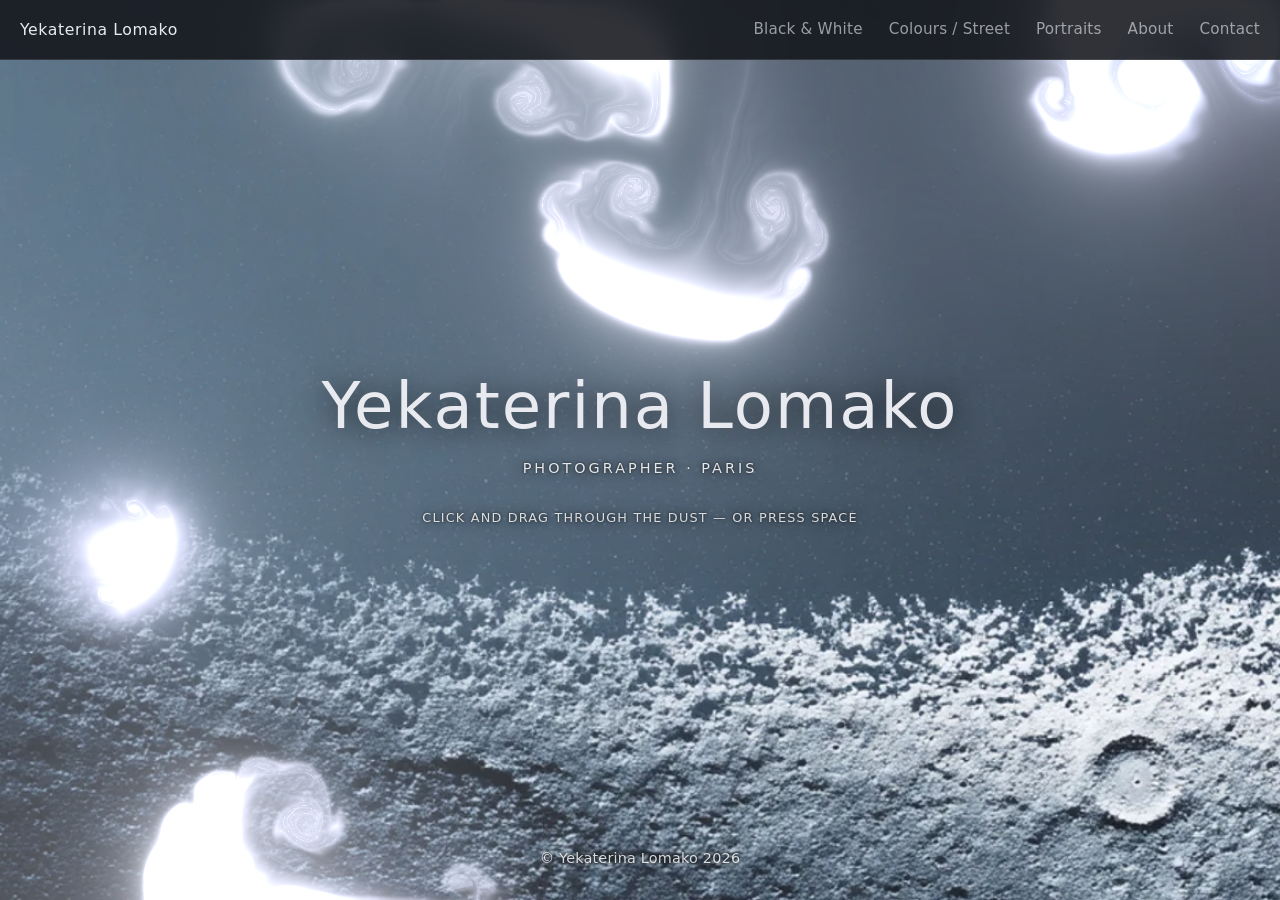
==== index.html @ fd312530 "Yekaterina Lomako — photography portfolio" ====
<!doctype html>
<html lang="en">
<head>
  <meta charset="utf-8" />
  <meta name="viewport" content="width=device-width,initial-scale=1" />
  <title>Yekaterina Lomako — Photography</title>
  <meta name="description" content="Photography by Yekaterina Lomako. Black and white, colour and street, portraits." />
  <link rel="icon" href="/assets/favicon.svg" type="image/svg+xml" />
  <link rel="preload" as="image" href="/assets/img/moon.webp" />
  <link rel="stylesheet" href="/assets/css/styles.css" />
  <style>
    /* Only the homepage needs the backdrop, so it lives here rather than in
       the shared stylesheet. */
    .splash { background-image: url("/assets/img/moon.webp"); }
  </style>
</head>
<body class="home">
  <header class="site-header">
    <a class="brand" href="/">Yekaterina Lomako</a>
    <button class="nav-toggle" type="button" aria-expanded="false" aria-controls="nav"
            aria-label="Menu"><span></span><span></span><span></span></button>
    <nav class="nav" id="nav">
      <a href="/galleries/black-and-white/">Black &amp; White</a>
      <a href="/galleries/colours-street/">Colours / Street</a>
      <a href="/galleries/portraits/">Portraits</a>
      <a href="/about/">About</a>
      <a href="/contact/">Contact</a>
    </nav>
  </header>

  <section class="splash" aria-label="Moon">
    <!-- The width/height attributes are a fallback, not the display size (CSS
         stretches it to fill). They guarantee a non-zero drawing buffer if the
         script runs before the external stylesheet has been applied — without
         them the simulation initialises against a 0x0 canvas and every
         framebuffer fails. resizeCanvas() corrects to the real size on the
         first animation frame. -->
    <canvas id="smoke-canvas" width="1600" height="900"></canvas>
    <div class="splash-inner">
      <h1>Yekaterina Lomako</h1>
      <p class="tagline">Photographer &middot; Paris</p>
      <!-- Two wordings for the same gesture; CSS shows whichever suits the
           input device. "Press space" is meaningless on a phone, and "drag a
           finger" is meaningless with a mouse. -->
      <p class="hint">
        <span class="hint-pointer">Click and drag through the dust &mdash; or press space</span>
        <span class="hint-touch">Drag a finger through the dust</span>
      </p>
    </div>
  </section>

  <footer class="site-footer">
    <span class="muted small">&copy; Yekaterina Lomako <span data-year></span></span>
  </footer>

  <script src="/assets/js/site.js" defer></script>
  <script src="/assets/js/smoke.js" defer></script>
</body>
</html>
---- assets/css/styles.css ----
/* ==========================================================================
   Yekaterina Lomako — photography portfolio
   Mobile-first. One breakpoint at 720px, a second at 1100px for wide screens.
   ========================================================================== */

:root {
  --bg: #14161c;
  --bg-deep: #0a0c11;
  --text: #e9eaf0;
  --muted: rgba(233, 234, 240, 0.62);
  --line: rgba(233, 234, 240, 0.12);
  --ring: rgba(233, 234, 240, 0.28);
  --measure: 62ch;
  --gutter: 20px;
  --header-h: 60px;
}

* { box-sizing: border-box; }

html {
  -webkit-text-size-adjust: 100%;
  scroll-behavior: smooth;
}

@media (prefers-reduced-motion: reduce) {
  html { scroll-behavior: auto; }
  *, *::before, *::after {
    animation-duration: 0.01ms !important;
    transition-duration: 0.01ms !important;
  }
}

body {
  margin: 0;
  background: var(--bg);
  color: var(--text);
  font-family: ui-sans-serif, system-ui, -apple-system, "Segoe UI", Roboto,
               Helvetica, Arial, sans-serif;
  font-weight: 300;
  line-height: 1.6;
  letter-spacing: 0.2px;
  -webkit-font-smoothing: antialiased;
}

a { color: inherit; text-decoration: none; }
a:hover { text-decoration: underline; text-underline-offset: 4px; }

img { max-width: 100%; display: block; }

:focus-visible {
  outline: 2px solid var(--ring);
  outline-offset: 3px;
}

.muted { color: var(--muted); }
.small { font-size: 0.9rem; }

.container {
  width: min(1040px, calc(100% - (var(--gutter) * 2)));
  margin-inline: auto;
  padding: 32px 0 72px;
}

/* --- header ---------------------------------------------------------------- */

.site-header {
  position: sticky;
  top: 0;
  z-index: 20;
  display: flex;
  align-items: center;
  justify-content: space-between;
  gap: 16px;
  min-height: var(--header-h);
  padding: 12px var(--gutter);
  background: rgba(20, 22, 28, 0.88);
  backdrop-filter: blur(12px);
  border-bottom: 1px solid var(--line);
}

.brand {
  font-size: 0.98rem;
  font-weight: 400;
  letter-spacing: 0.6px;
}
.brand:hover { text-decoration: none; }

.nav-toggle {
  display: grid;
  place-content: center;
  gap: 5px;
  width: 42px;
  height: 42px;
  padding: 0;
  border: 1px solid var(--line);
  border-radius: 10px;
  background: transparent;
  cursor: pointer;
}
.nav-toggle span {
  display: block;
  width: 18px;
  height: 1px;
  background: var(--text);
  transition: transform 0.2s ease, opacity 0.2s ease;
}
.nav-toggle[aria-expanded="true"] span:nth-child(1) { transform: translateY(6px) rotate(45deg); }
.nav-toggle[aria-expanded="true"] span:nth-child(2) { opacity: 0; }
.nav-toggle[aria-expanded="true"] span:nth-child(3) { transform: translateY(-6px) rotate(-45deg); }

.nav {
  display: none;
  position: absolute;
  inset: var(--header-h) 0 auto 0;
  flex-direction: column;
  padding: 8px var(--gutter) 20px;
  background: rgba(16, 18, 23, 0.98);
  backdrop-filter: blur(12px);
  border-bottom: 1px solid var(--line);
}
.nav.open { display: flex; }

.nav a {
  padding: 13px 0;
  font-size: 0.95rem;
  color: var(--muted);
  border-bottom: 1px solid var(--line);
}
.nav a:last-child { border-bottom: 0; }
.nav a:hover,
.nav a.active { color: var(--text); text-decoration: none; }

@media (min-width: 720px) {
  .nav-toggle { display: none; }
  .nav {
    display: flex;
    position: static;
    flex-direction: row;
    gap: 26px;
    padding: 0;
    background: none;
    border: 0;
    backdrop-filter: none;
  }
  .nav a {
    padding: 4px 0;
    border-bottom: 1px solid transparent;
  }
  .nav a.active { border-bottom-color: var(--ring); }
}

/* --- home: full-screen moon splash ---------------------------------------- */

.splash {
  position: relative;
  height: 100svh;
  min-height: 460px;
  display: grid;
  place-items: center;
  overflow: hidden;
  background: var(--bg-deep) center / cover no-repeat;
  /* Pull up by exactly the header's height so the moon starts at the very top
     and still ends flush with the bottom of the viewport. The header sets
     min-height: var(--header-h) and its padded content is shorter than that,
     so this offset is exact. */
  margin-top: calc(var(--header-h) * -1);
}

#smoke-canvas {
  position: absolute;
  inset: 0;
  width: 100%;
  height: 100%;
  touch-action: none;
  cursor: crosshair;
}

.splash-inner {
  position: relative;
  z-index: 2;
  text-align: center;
  padding: 0 var(--gutter);
  pointer-events: none;
  text-shadow: 0 2px 30px rgba(0, 0, 0, 0.75);
}
.splash-inner h1 {
  margin: 0;
  font-size: clamp(1.9rem, 6.5vw, 4rem);
  font-weight: 300;
  letter-spacing: 2px;
  line-height: 1.1;
}
.splash-inner p {
  margin: 14px 0 0;
  font-size: clamp(0.85rem, 2.2vw, 1.05rem);
  color: rgba(233, 234, 240, 0.8);
}

/* Says what this is. Without it the landing page is a moon and a name, with
   nothing to tell a first-time visitor they have found a photographer. */
.tagline {
  letter-spacing: 3px;
  text-transform: uppercase;
  font-size: clamp(0.72rem, 2vw, 0.9rem) !important;
  color: rgba(255, 255, 255, 0.88) !important;
  margin-top: 16px !important;
  text-shadow: 0 1px 14px rgba(0, 0, 0, 0.9), 0 0 3px rgba(0, 0, 0, 0.7);
}

/* Instructions for the dust. The moon behind them is near-white in places, so
   they carry their own shadow rather than relying on the block-level one. */
.hint {
  margin-top: 28px !important;
  letter-spacing: 1.2px;
  text-transform: uppercase;
  font-size: clamp(0.68rem, 1.7vw, 0.8rem) !important;
  color: rgba(255, 255, 255, 0.82) !important;
  text-shadow: 0 1px 14px rgba(0, 0, 0, 0.9), 0 0 3px rgba(0, 0, 0, 0.7);
}

/* Default to the mouse wording; swap it on genuine touch devices. */
.hint-touch { display: none; }

@media (hover: none) and (pointer: coarse) {
  .hint-pointer { display: none; }
  .hint-touch { display: inline; }
}

/* --- typography ------------------------------------------------------------ */

.page-title {
  margin: 0 0 4px;
  font-size: clamp(1.35rem, 3.5vw, 1.9rem);
  font-weight: 300;
  letter-spacing: 0.5px;
}

.prose { max-width: var(--measure); }
.prose p { margin: 0 0 1.15em; }
.prose .lead {
  font-size: 1.1rem;
  color: rgba(233, 234, 240, 0.86);
  margin-bottom: 1.5em;
}
.prose hr {
  border: 0;
  border-top: 1px solid var(--line);
  margin: 2.2em 0;
}

/* --- gallery --------------------------------------------------------------- */

.shots {
  display: flex;
  flex-direction: column;
  gap: 48px;
  margin-top: 32px;
}

@media (min-width: 720px) {
  .shots { gap: 88px; margin-top: 48px; }
}

.shot { margin: 0; }

.shot-open {
  display: block;
  width: 100%;
  padding: 0;
  border: 0;
  background: none;
  cursor: zoom-in;
}
.shot-open img {
  width: 100%;
  height: auto;
  transition: opacity 0.25s ease;
}
.shot-open:hover img { opacity: 0.88; }

.shot figcaption {
  margin-top: 12px;
  font-size: 0.88rem;
  color: var(--muted);
  max-width: var(--measure);
}

/* --- lightbox -------------------------------------------------------------- */

.lightbox {
  position: fixed;
  inset: 0;
  z-index: 60;
  display: none;
  place-items: center;
  padding: 16px;
  background: rgba(6, 7, 10, 0.94);
  overscroll-behavior: contain;
}
.lightbox.open { display: grid; }

.lb-stage {
  margin: 0;
  display: grid;
  place-items: center;
  gap: 14px;
  max-width: 100%;
}
.lb-stage img {
  max-width: 96vw;
  max-height: 82svh;
  width: auto;
  height: auto;
  object-fit: contain;
}
.lb-caption {
  font-size: 0.85rem;
  color: var(--muted);
  text-align: center;
  max-width: min(70ch, 92vw);
}

.lb-btn {
  position: fixed;
  display: grid;
  place-content: center;
  width: 48px;
  height: 48px;
  padding: 0;
  border: 1px solid var(--line);
  border-radius: 50%;
  background: rgba(255, 255, 255, 0.06);
  color: var(--text);
  font-size: 26px;
  line-height: 1;
  cursor: pointer;
  transition: background 0.2s ease;
}
.lb-btn:hover { background: rgba(255, 255, 255, 0.13); }

.lb-close { top: 14px; right: 14px; }
.lb-prev  { top: 50%; left: 10px;  transform: translateY(-50%); }
.lb-next  { top: 50%; right: 10px; transform: translateY(-50%); }

/* Arrows are redundant on touch — swiping is the natural gesture there. */
@media (hover: none) and (pointer: coarse) {
  .lb-prev, .lb-next { display: none; }
}

@media (min-width: 720px) {
  .lb-close { top: 22px; right: 24px; }
  .lb-prev  { left: 24px; }
  .lb-next  { right: 24px; }
}

/* --- contact --------------------------------------------------------------- */

.contact-meta {
  display: grid;
  gap: 26px;
  margin-top: 34px;
}
.contact-meta .label {
  font-size: 0.8rem;
  color: var(--muted);
  letter-spacing: 0.6px;
  text-transform: uppercase;
  margin-bottom: 4px;
}
.contact-meta a {
  font-size: 1.1rem;
}

/* --- footer ---------------------------------------------------------------- */

.site-footer {
  display: flex;
  justify-content: center;
  gap: 18px;
  padding: 26px var(--gutter) 34px;
  border-top: 1px solid var(--line);
}

/* On the home page the footer floats over the moon instead of sitting under
   it, so the page is exactly one viewport with nothing to scroll. The dust at
   the bottom of the image is near-white and the simulation lightens it further,
   so the line needs its own shadow to stay legible against anything. */
.home .site-footer {
  position: fixed;
  inset: auto 0 0 0;
  z-index: 3;
  padding-bottom: max(30px, env(safe-area-inset-bottom));
  border-top: 0;
  /* Let clicks and drags reach the canvas underneath — there are no links
     here, only the copyright line. */
  pointer-events: none;
  text-shadow: 0 1px 16px rgba(0, 0, 0, 0.9), 0 0 3px rgba(0, 0, 0, 0.7);
}
.home .site-footer .muted {
  color: rgba(255, 255, 255, 0.82);
}
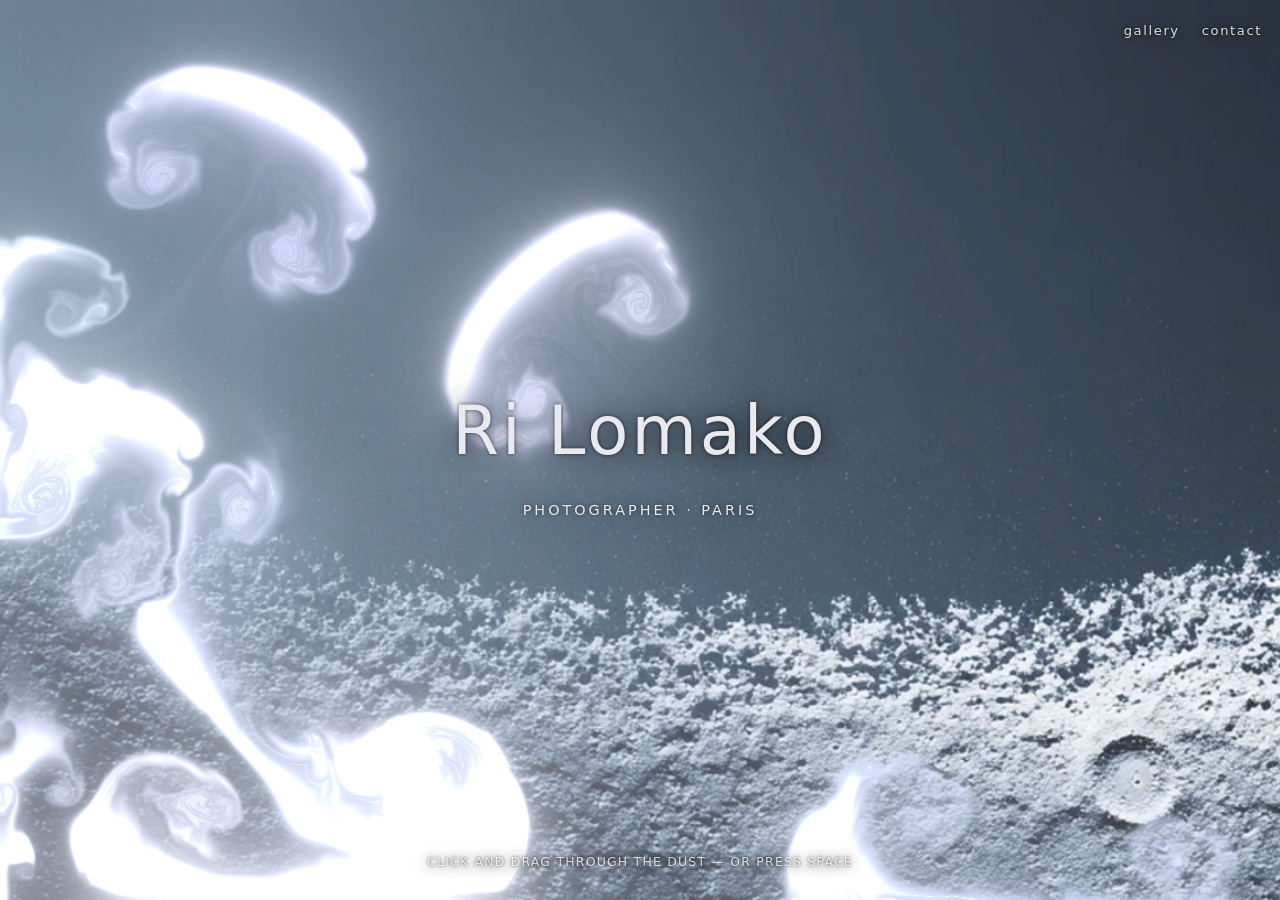
==== commit 71ef7abd: "Promote the reworked site to the root The moon homepage, the gallery cloud and the contact page move" ====
--- a/index.html
+++ b/index.html
@@ -3,57 +3,40 @@
 <head>
   <meta charset="utf-8" />
   <meta name="viewport" content="width=device-width,initial-scale=1" />
-  <title>Yekaterina Lomako — Photography</title>
-  <meta name="description" content="Photography by Yekaterina Lomako. Black and white, colour and street, portraits." />
+  <title>Ri Lomako</title>
   <link rel="icon" href="/assets/favicon.svg" type="image/svg+xml" />
   <link rel="preload" as="image" href="/assets/img/moon.webp" />
-  <link rel="stylesheet" href="/assets/css/styles.css" />
-  <style>
-    /* Only the homepage needs the backdrop, so it lives here rather than in
-       the shared stylesheet. */
-    .splash { background-image: url("/assets/img/moon.webp"); }
-  </style>
+  <link rel="stylesheet" href="/assets/css/site-v2.css" />
 </head>
-<body class="home">
-  <header class="site-header">
-    <a class="brand" href="/">Yekaterina Lomako</a>
-    <button class="nav-toggle" type="button" aria-expanded="false" aria-controls="nav"
-            aria-label="Menu"><span></span><span></span><span></span></button>
-    <nav class="nav" id="nav">
-      <a href="/galleries/black-and-white/">Black &amp; White</a>
-      <a href="/galleries/colours-street/">Colours / Street</a>
-      <a href="/galleries/portraits/">Portraits</a>
-      <a href="/about/">About</a>
-      <a href="/contact/">Contact</a>
+<body>
+  <section class="enter">
+    <!-- width/height are a fallback so the simulation never initialises
+         against a 0x0 canvas if the script runs before the stylesheet has
+         been applied. -->
+    <canvas id="smoke-canvas" width="1600" height="900" aria-hidden="true"></canvas>
+
+    <!-- The only clickable things on this page. There is deliberately no
+         full-page link: it swallowed the mouse drag, and the dust is the
+         point of the homepage. -->
+    <nav class="enter-nav">
+      <a href="/gallery/">gallery</a>
+      <a href="/contact/">contact</a>
     </nav>
-  </header>
 
-  <section class="splash" aria-label="Moon">
-    <!-- The width/height attributes are a fallback, not the display size (CSS
-         stretches it to fill). They guarantee a non-zero drawing buffer if the
-         script runs before the external stylesheet has been applied — without
-         them the simulation initialises against a 0x0 canvas and every
-         framebuffer fails. resizeCanvas() corrects to the real size on the
-         first animation frame. -->
-    <canvas id="smoke-canvas" width="1600" height="900"></canvas>
-    <div class="splash-inner">
-      <h1>Yekaterina Lomako</h1>
-      <p class="tagline">Photographer &middot; Paris</p>
-      <!-- Two wordings for the same gesture; CSS shows whichever suits the
-           input device. "Press space" is meaningless on a phone, and "drag a
-           finger" is meaningless with a mouse. -->
-      <p class="hint">
-        <span class="hint-pointer">Click and drag through the dust &mdash; or press space</span>
-        <span class="hint-touch">Drag a finger through the dust</span>
-      </p>
+    <div class="wordmark">
+      <h1>Ri Lomako</h1>
+      <p>Photographer &middot; Paris</p>
     </div>
+
+    <!-- Two wordings for one gesture; CSS shows whichever suits the input
+         device. "Press space" means nothing on a phone, and "drag a finger"
+         means nothing with a mouse. -->
+    <p class="hint">
+      <span class="hint-pointer">Click and drag through the dust &mdash; or press space</span>
+      <span class="hint-touch">Drag a finger through the dust</span>
+    </p>
   </section>
 
-  <footer class="site-footer">
-    <span class="muted small">&copy; Yekaterina Lomako <span data-year></span></span>
-  </footer>
-
-  <script src="/assets/js/site.js" defer></script>
   <script src="/assets/js/smoke.js" defer></script>
 </body>
 </html>
--- a/assets/css/site-v2.css
+++ b/assets/css/site-v2.css
@@ -0,0 +1,217 @@
+/* ==========================================================================
+   v2 preview — Ri Lomako
+   Shares nothing with the live stylesheet on purpose, so experimenting here
+   cannot affect the published site.
+   ========================================================================== */
+
+:root {
+  --bg: #14161c;
+  --bg-deep: #0a0c11;
+  --text: #e9eaf0;
+  --muted: rgba(233, 234, 240, 0.62);
+  --line: rgba(233, 234, 240, 0.12);
+  --gutter: 18px;
+  --cloud-gap: 12px;        /* the "marge" between photographs */
+}
+
+* { box-sizing: border-box; }
+html { -webkit-text-size-adjust: 100%; }
+
+body {
+  margin: 0;
+  background: var(--bg);
+  color: var(--text);
+  font-family: ui-sans-serif, system-ui, -apple-system, "Segoe UI", Roboto,
+               Helvetica, Arial, sans-serif;
+  font-weight: 300;
+  line-height: 1.6;
+  letter-spacing: 0.2px;
+  -webkit-font-smoothing: antialiased;
+}
+
+a { color: inherit; text-decoration: none; }
+img { max-width: 100%; display: block; }
+:focus-visible { outline: 2px solid rgba(233,234,240,.4); outline-offset: 3px; }
+
+.muted { color: var(--muted); }
+.small { font-size: 0.85rem; }
+
+@media (prefers-reduced-motion: reduce) {
+  *, *::before, *::after { animation-duration: .01ms !important; transition-duration: .01ms !important; }
+}
+
+/* --- home ------------------------------------------------------------------
+   Clicking anywhere opens the gallery. The only writing is the wordmark, the
+   two nav links, and the hint along the bottom.
+   -------------------------------------------------------------------------- */
+
+.enter {
+  position: relative;
+  display: grid;
+  place-items: center;
+  height: 100svh;
+  min-height: 460px;
+  overflow: hidden;
+  background: var(--bg-deep) center / cover no-repeat;
+  background-image: url("/assets/img/moon.webp");
+}
+
+#smoke-canvas {
+  position: absolute;
+  inset: 0;
+  width: 100%;
+  height: 100%;
+  touch-action: none;
+}
+
+.enter-nav {
+  position: absolute;
+  top: 0;
+  right: 0;
+  z-index: 4;
+  display: flex;
+  gap: 22px;
+  padding: 20px var(--gutter);
+}
+.enter-nav a {
+  font-size: .82rem;
+  letter-spacing: 1.6px;
+  text-transform: lowercase;
+  color: rgba(255,255,255,.85);
+  padding-bottom: 2px;
+  border-bottom: 1px solid transparent;
+  text-shadow: 0 1px 14px rgba(0,0,0,.9), 0 0 3px rgba(0,0,0,.7);
+}
+.enter-nav a:hover { color: #fff; border-bottom-color: rgba(255,255,255,.5); }
+
+.wordmark {
+  position: relative;
+  z-index: 3;
+  text-align: center;
+  padding: 0 var(--gutter);
+  pointer-events: none;          /* never intercept a drag */
+  text-shadow: 0 2px 30px rgba(0,0,0,.8), 0 0 4px rgba(0,0,0,.6);
+}
+.wordmark h1 {
+  margin: 0;
+  font-size: clamp(2rem, 7vw, 4.2rem);
+  font-weight: 300;
+  letter-spacing: 3px;
+}
+.wordmark p {
+  margin: 14px 0 0;
+  font-size: clamp(0.72rem, 2vw, 0.9rem);
+  letter-spacing: 3px;
+  text-transform: uppercase;
+  color: rgba(255,255,255,.88);
+}
+
+/* The gesture hint, along the bottom. */
+.hint {
+  position: absolute;
+  bottom: 0;
+  left: 0;
+  right: 0;
+  z-index: 3;
+  margin: 0;
+  padding: 0 var(--gutter) 28px;
+  text-align: center;
+  pointer-events: none;
+  font-size: clamp(0.66rem, 1.7vw, 0.78rem);
+  letter-spacing: 1.2px;
+  text-transform: uppercase;
+  color: rgba(255,255,255,.8);
+  text-shadow: 0 1px 14px rgba(0,0,0,.9), 0 0 3px rgba(0,0,0,.7);
+}
+
+/* Default to the mouse wording; swap it on genuine touch devices. */
+.hint-touch { display: none; }
+@media (hover: none) and (pointer: coarse) {
+  .hint-pointer { display: none; }
+  .hint-touch { display: inline; }
+}
+
+/* --- inner pages ------------------------------------------------------------ */
+
+.bar {
+  display: flex;
+  align-items: center;
+  justify-content: space-between;
+  gap: 18px;
+  padding: 16px var(--gutter);
+  border-bottom: 1px solid var(--line);
+  position: sticky;
+  top: 0;
+  z-index: 10;
+  background: rgba(20,22,28,.9);
+  backdrop-filter: blur(12px);
+}
+.bar .brand { font-size: .95rem; letter-spacing: 1.4px; }
+.bar nav { display: flex; gap: 20px; }
+.bar nav a {
+  font-size: .82rem;
+  letter-spacing: 1.6px;
+  text-transform: lowercase;
+  color: var(--muted);
+  padding-bottom: 2px;
+  border-bottom: 1px solid transparent;
+}
+.bar nav a:hover, .bar nav a[aria-current] { color: var(--text); border-bottom-color: rgba(233,234,240,.35); }
+
+/* --- the cloud --------------------------------------------------------------
+   Columns are built in JavaScript rather than with CSS columns: CSS fills one
+   column completely before starting the next, which would scramble the order
+   set in order.txt. Placing each photograph into whichever column is currently
+   shortest keeps the order readable and still packs tightly.
+   -------------------------------------------------------------------------- */
+
+/* The side margin is a percentage, so it opens up as the window widens
+   instead of the layout adding columns. Measured from the reference: the
+   photographs occupy about 81% of a desktop viewport and 89% of a phone. */
+.cloud {
+  display: flex;
+  align-items: flex-start;
+  gap: var(--cloud-gap);
+  padding: 5.5% 5.5% 7%;
+}
+
+@media (min-width: 620px) {
+  .cloud { padding: 4% 9.5% 6%; }
+}
+.cloud-col {
+  flex: 1 1 0;
+  display: flex;
+  flex-direction: column;
+  gap: var(--cloud-gap);
+  min-width: 0;
+}
+.cloud figure { margin: 0; }
+.cloud img {
+  width: 100%;
+  height: auto;
+  background: #1b1e26;
+}
+
+.cloud-empty {
+  padding: 60px var(--gutter);
+  text-align: center;
+  color: var(--muted);
+}
+
+/* --- contact ---------------------------------------------------------------- */
+
+.page { padding: 44px var(--gutter) 80px; max-width: 620px; margin-inline: auto; }
+.page h1 { font-weight: 300; letter-spacing: 1px; font-size: 1.5rem; margin: 0 0 6px; }
+.page .lead { color: rgba(233,234,240,.85); margin: 0 0 34px; }
+.field-group { display: grid; gap: 26px; }
+.field-group .label {
+  font-size: .72rem; letter-spacing: 1.4px; text-transform: uppercase;
+  color: var(--muted); margin-bottom: 4px;
+}
+.field-group a { font-size: 1.05rem; }
+
+.foot {
+  padding: 24px var(--gutter) 34px;
+  border-top: 1px solid var(--line);
+  text-align: center;
+}
